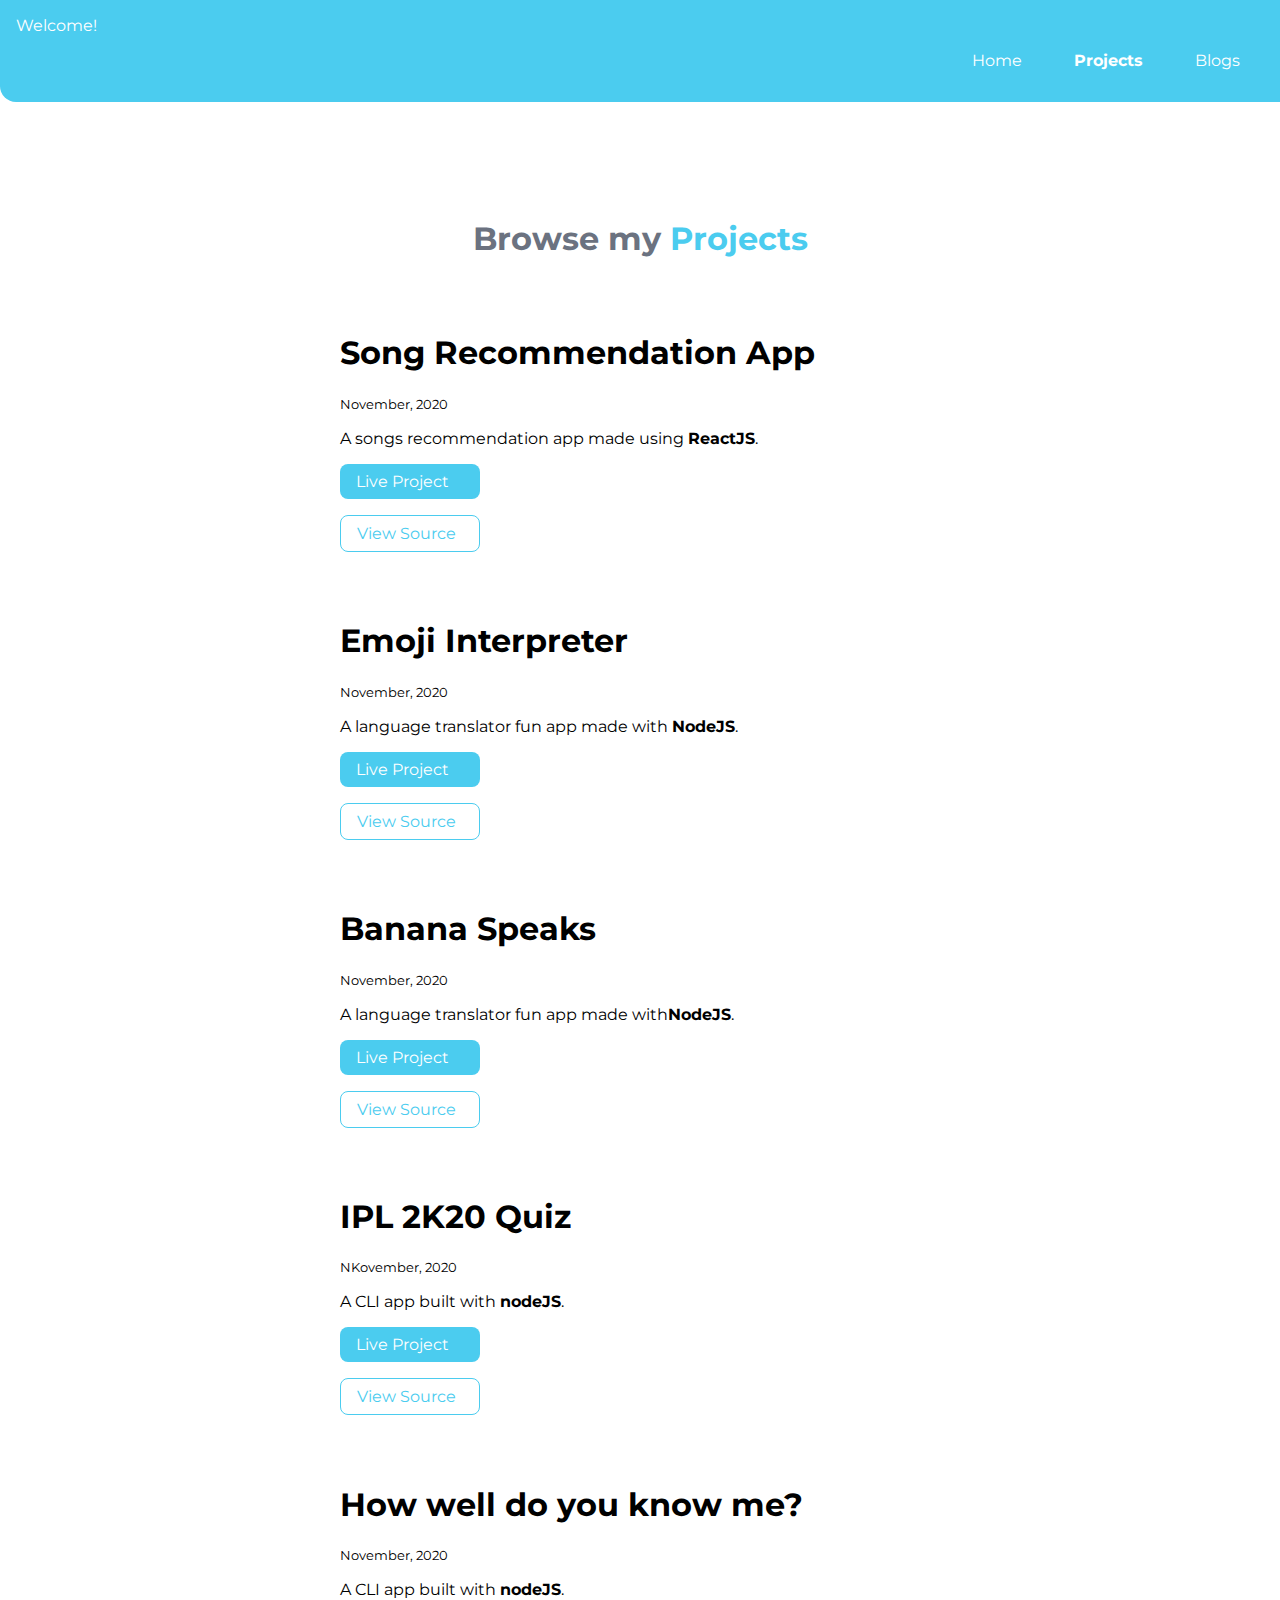
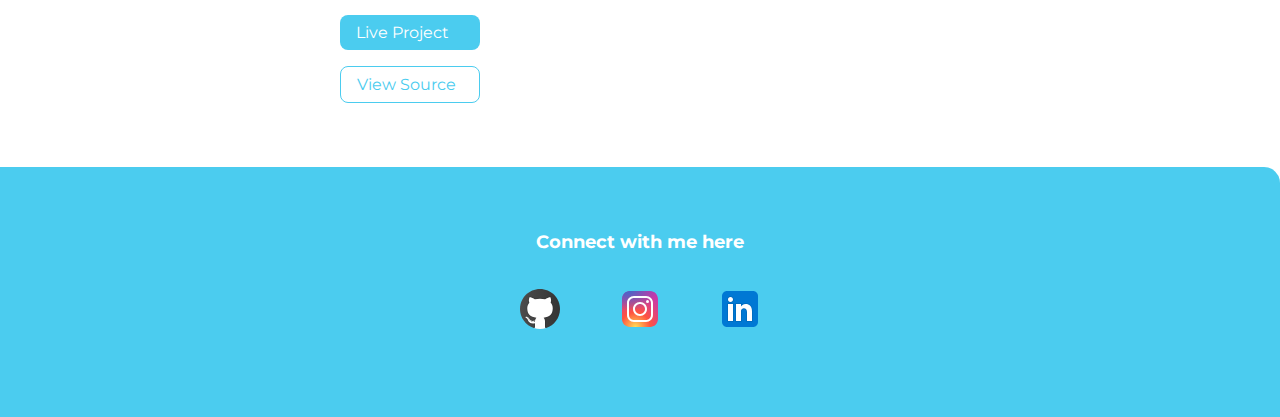
==== projects.html @ 2e37cc68 "initial commit" ====
<!DOCTYPE html>
<html lang="en">

<head>
    <meta charset="UTF-8">
    <meta name="viewport" content="width=device-width, initial-scale=1.0">
    <link href="styles.css" rel="stylesheet" />
    <title>Projects | Gaurav Tajanpure</title>
    <link rel="shortcut icon" href="images/favicon.ico" type="image/x-icon">
</head>

<body>
    <nav class="navigation container">
        <div class="nav-div"><a href="/">Welcome!</a></div>
        <ul class="list-non-bullet nav-pills">
            <li class="list-item-inline">
                <a class="link" href="/">Home</a>
            </li>
            <li class="list-item-inline">
                <a class="link link-active" href="/projects.html">Projects</a>
            </li>
            <li class="list-item-inline">
                <a class="link" href="/blogs.html">Blogs</a>
            </li>
        </ul>
    </nav>

    <header class="hero">
        <h1 class="hero-heading">Browse my <span class="heading-inverted"> Projects</span></h1>
    </header>

    <ul class="list-non-bullet">
        <li>
            <div class="projects-list container container-center ">
                <h1>Song Recommendation App</h1>
                <small>November, 2020</small>
                <p>A songs recommendation app made using <strong>ReactJS</strong>.</p>

                <a class="link link-primary" href="https://y9t8t.csb.app/">Live Project</a>
                <a class="link link-secondary"
                    href="https://github.com/gaurav-16/Song-Recommendations-app">View Source</a>
            </div>

        </li>
        <li>
            <div class="projects-list container container-center ">
                <h1>Emoji Interpreter</h1>
                <small>November, 2020</small>
                <p>A language translator fun app made with <strong>NodeJS</strong>.</p>

                <a class="link link-primary" href="https://p7ybp.csb.app/">Live Project</a>
                <a class="link link-secondary"
                    href="https://github.com/gaurav-16/Emoji-Interpreter">View Source</a>
            </div>

        </li>
        <li>
            <div class="projects-list container container-center ">
                <h1>Banana Speaks</h1>
                <small>November, 2020</small>
                <p>A language translator fun app made with<strong>NodeJS</strong>.</p>

                <a class="link link-primary" href="https://y9t8t.csb.app/">Live Project</a>
                <a class="link link-secondary" href="https://github.com/gaurav-16/Banana-Speaks">View Source</a>
            </div>

        </li>
        <li>
            <div class="projects-list container container-center ">
                <h1>IPL 2K20 Quiz </h1>
                <small>NKovember, 2020</small>
                <p>A CLI app built with <strong>nodeJS</strong>.</p>

                <a class="link link-primary" href="https://p7ybp.csb.app/">Live Project</a>
                <a class="link link-secondary"
                    href="https://github.com/gaurav-16/IPL-2K20-Quiz">View Source</a>
            </div>
        </li>
        <li>
            <div class="projects-list container container-center ">
                <h1>How well do you know me?</h1>
                <small>November, 2020</small>
                <p>A CLI app built with <strong>nodeJS</strong>.</p>

                <a class="link link-primary" href="https://repl.it/@gauravtajanpure/Quiz?embed=true">Live Project</a>
                <a class="link link-secondary" href="https://github.com/gaurav-16/Quiz">View Source</a>
            </div>

        </li>
    </ul>

    <footer class="footer">
        <div class="footer-header">Connect with me here</div>
        <ul class="social-links list-non-bullet">
            <li class="list-item-inline">
                <a class="link" href="https://github.com/gaurav-16">
                    <img src="images/github-img.svg">
                </a>
            </li>
            <li class="list-item-inline">
                <a class="link" href="https://instagram.com/gauravstajanpure">
                    <img src="images/instagram-img.svg">
                </a>
            </li>
            <li class="list-item-inline">
                <a class="link" href="https://linkedin.com/in/gauravtajanpure">
                    <img src="images/linkedin-img.svg">
                </a>
            </li>

        </ul>
    </footer>


</body>

</html>
---- styles.css ----
@import url('https://fonts.googleapis.com/css2?family=Montserrat:wght@400;700&display=swap');

:root {
    --primary-color: #4bccef;
    --off-white: #F3F4F6;
    --dark-gray: #6B7280;
}

body {
    font-family: 'Montserrat', sans-serif;
    margin: 0px
}

hr {
    margin: 2rem 0rem;
}

.margin-md {
    margin: 2rem;
}

.container {
    padding: 0rem 1rem;
}

.container-center {
    max-width: 600px;
    margin: auto;
}

.link {
    box-sizing: border-box;
    text-decoration: none;
    padding: 0.5rem 1rem;
}

.link-primary {
    background-color: var(--primary-color);
    border-radius: 0.5rem;
    color: white;
    display: block;
    max-width: 140px;
    margin: 1rem 1rem 1rem 0rem;
}

.link-secondary {
    color: var(--primary-color);
    border-radius: 0.5rem;
    border: 1px solid var(--primary-color);
    display: block;
    max-width: 140px;
    margin: 1rem 1rem 1rem 0rem;
}

.list-non-bullet {
    list-style: none;
    padding-inline-start: 0px;
}

.list-item-inline {
    display: inline;
    padding: 0rem 0.5rem;
}

.navigation {
    background-color: var(--primary-color);
    color: white;
    padding: 1rem;
    border-bottom-left-radius: 1rem;
}

.navigation .nav-brand {
    font-weight: bold;
}

.nav-div a {
    text-decoration: none;
    color: inherit;
}

.navigation .nav-pills {
    text-align: right;
}

.navigation .link {
    color: white;
}

.navigation .link-active {
    font-weight: bold;
}

.hero {
    padding: 2rem;
    padding-top: 5rem;

}

.hero .hero-img {
    max-width: 80%;
    width: 350px;
    display: block;
    margin: auto;
}

.hero .hero-heading {
    text-align: center;
    padding-top: 1rem;
    color: var(--dark-gray);
}

.hero .hero-heading .heading-inverted {
    color: var(--primary-color);
}

.section {
    padding: 2rem;
}

.section h1 {
    text-align: center;

}

.ow {
    background-color: var(--off-white);
}

.footer {
    background-color: var(--primary-color);
    padding: 4rem 1rem;
    text-align: center;
    color: white;
    border-top-right-radius: 1rem;
}

.footer .link {
    color: white
}

.footer .footer-header {
    font-weight: bold;
    font-size: large;
    padding-bottom: 1rem;
}

.footer ul {
    padding-inline-start: 0px;
}

.projects-list {
    padding-bottom: 2rem;
}

.showcase-blog {
    padding-bottom: 6rem;
}
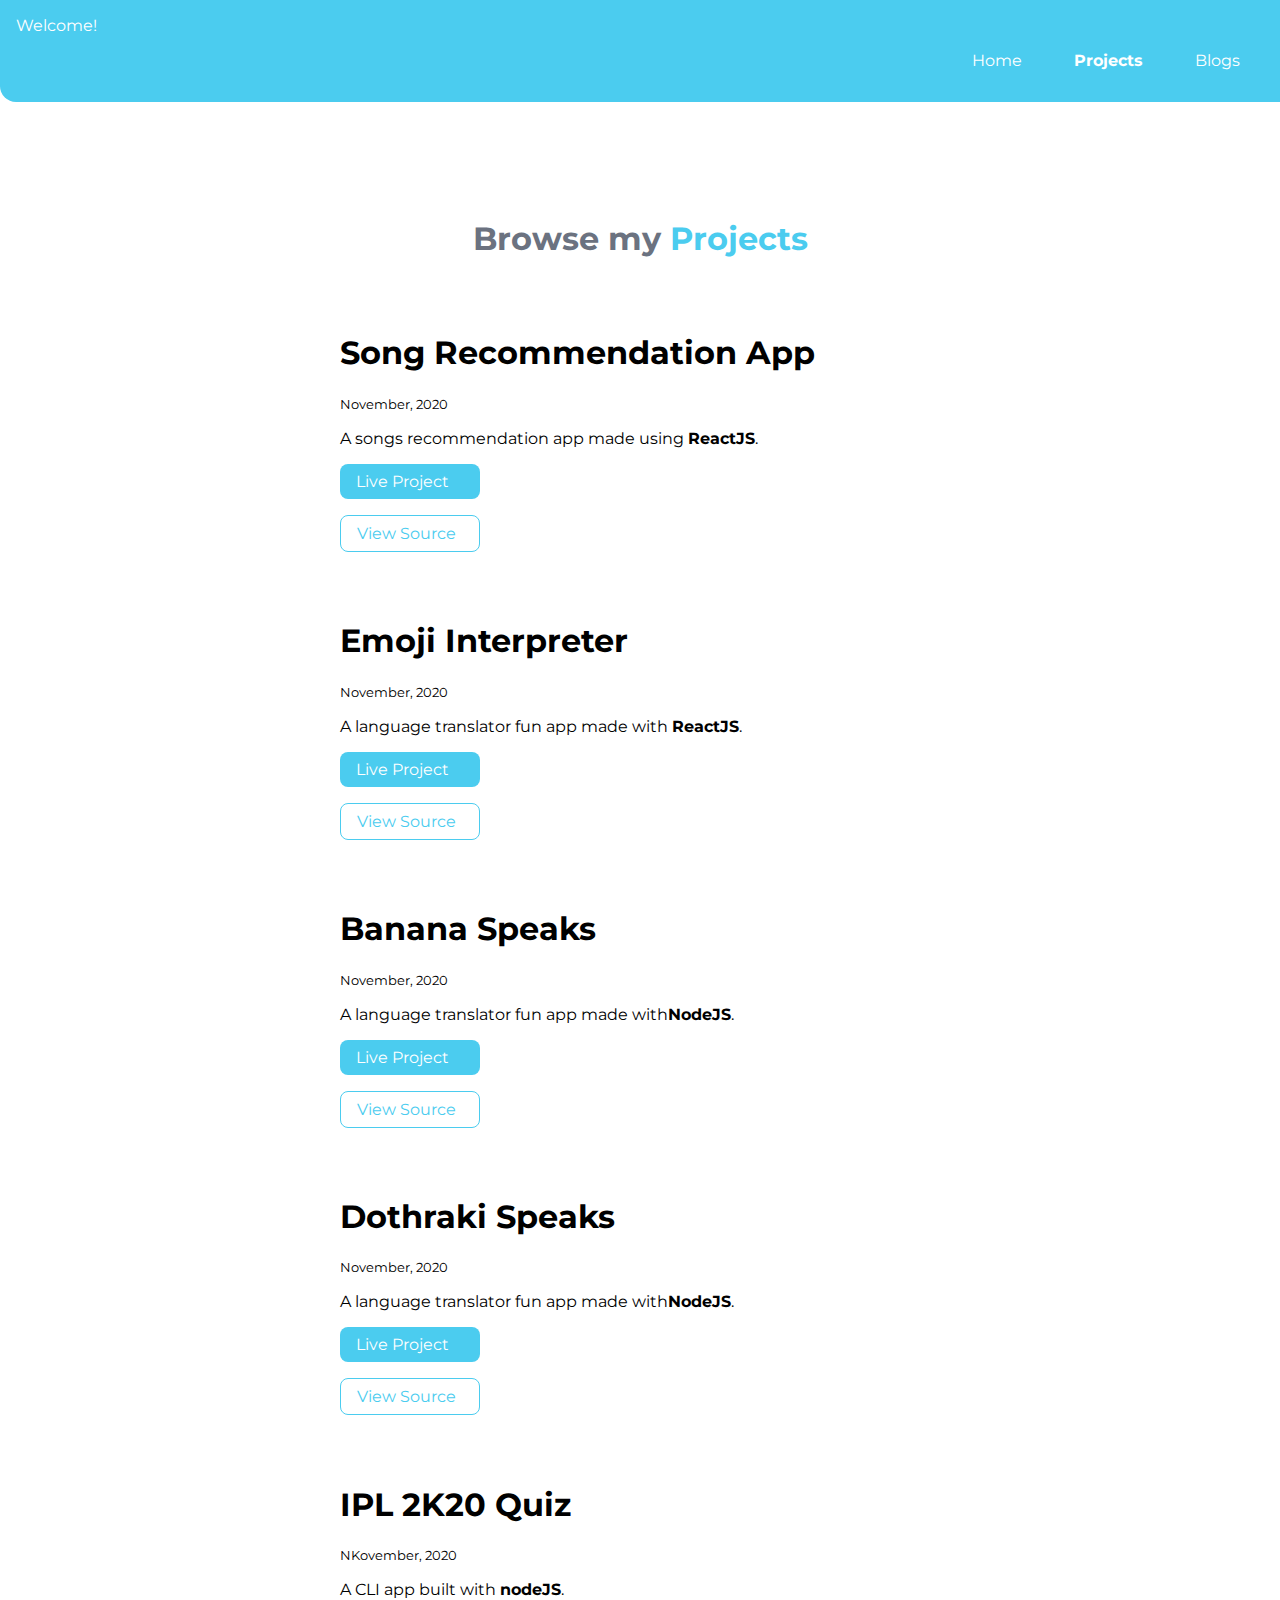
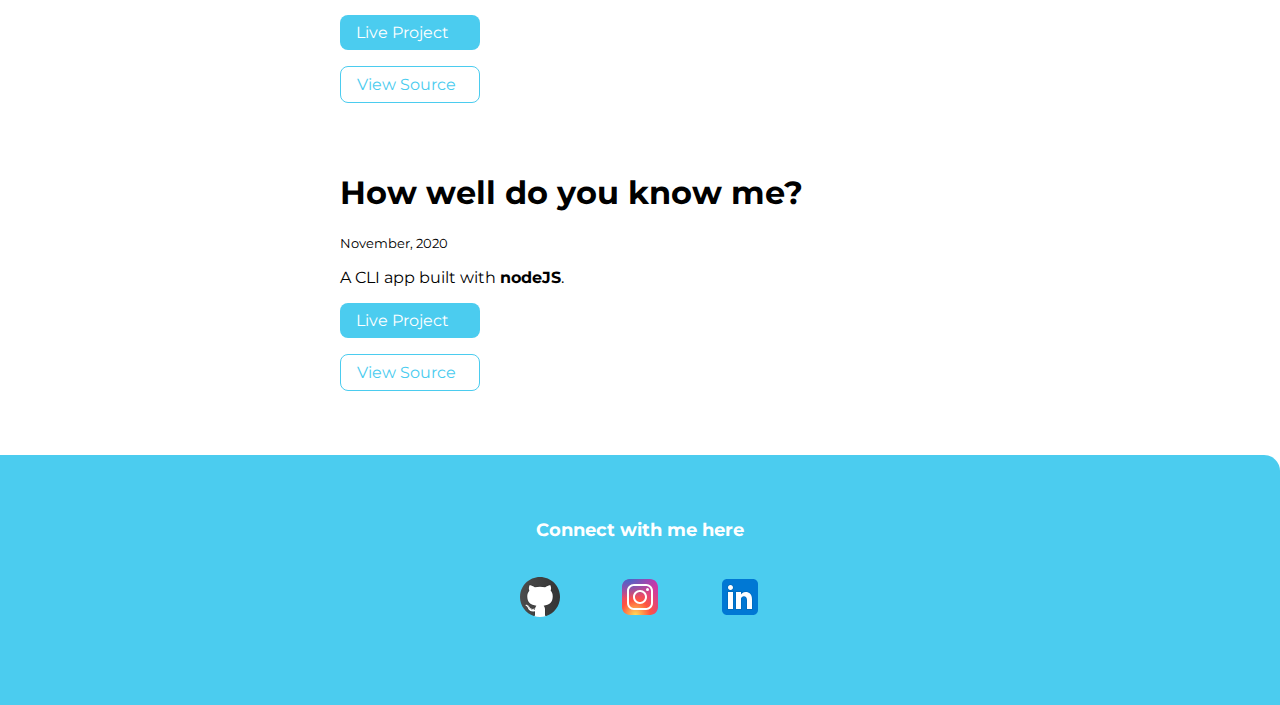
==== commit 261e26ce: "minor changes" ====
--- a/projects.html
+++ b/projects.html
@@ -46,7 +46,7 @@
             <div class="projects-list container container-center ">
                 <h1>Emoji Interpreter</h1>
                 <small>November, 2020</small>
-                <p>A language translator fun app made with <strong>NodeJS</strong>.</p>
+                <p>A language translator fun app made with <strong>ReactJS</strong>.</p>
 
                 <a class="link link-primary" href="https://p7ybp.csb.app/">Live Project</a>
                 <a class="link link-secondary"
@@ -60,8 +60,19 @@
                 <small>November, 2020</small>
                 <p>A language translator fun app made with<strong>NodeJS</strong>.</p>
 
-                <a class="link link-primary" href="https://y9t8t.csb.app/">Live Project</a>
+                <a class="link link-primary" href="https://banana-speakss.netlify.app/">Live Project</a>
                 <a class="link link-secondary" href="https://github.com/gaurav-16/Banana-Speaks">View Source</a>
+            </div>
+
+        </li>
+        <li>
+            <div class="projects-list container container-center ">
+                <h1>Dothraki Speaks</h1>
+                <small>November, 2020</small>
+                <p>A language translator fun app made with<strong>NodeJS</strong>.</p>
+
+                <a class="link link-primary" href="https://dothraki-speakss.netlify.app/">Live Project</a>
+                <a class="link link-secondary" href="https://github.com/gaurav-16/Dothraki_Speaks">View Source</a>
             </div>
 
         </li>
@@ -71,7 +82,7 @@
                 <small>NKovember, 2020</small>
                 <p>A CLI app built with <strong>nodeJS</strong>.</p>
 
-                <a class="link link-primary" href="https://p7ybp.csb.app/">Live Project</a>
+                <a class="link link-primary" href="https://repl.it/@GauravTajanpure/IPL-2K20-Quiz?embed=true">Live Project</a>
                 <a class="link link-secondary"
                     href="https://github.com/gaurav-16/IPL-2K20-Quiz">View Source</a>
             </div>
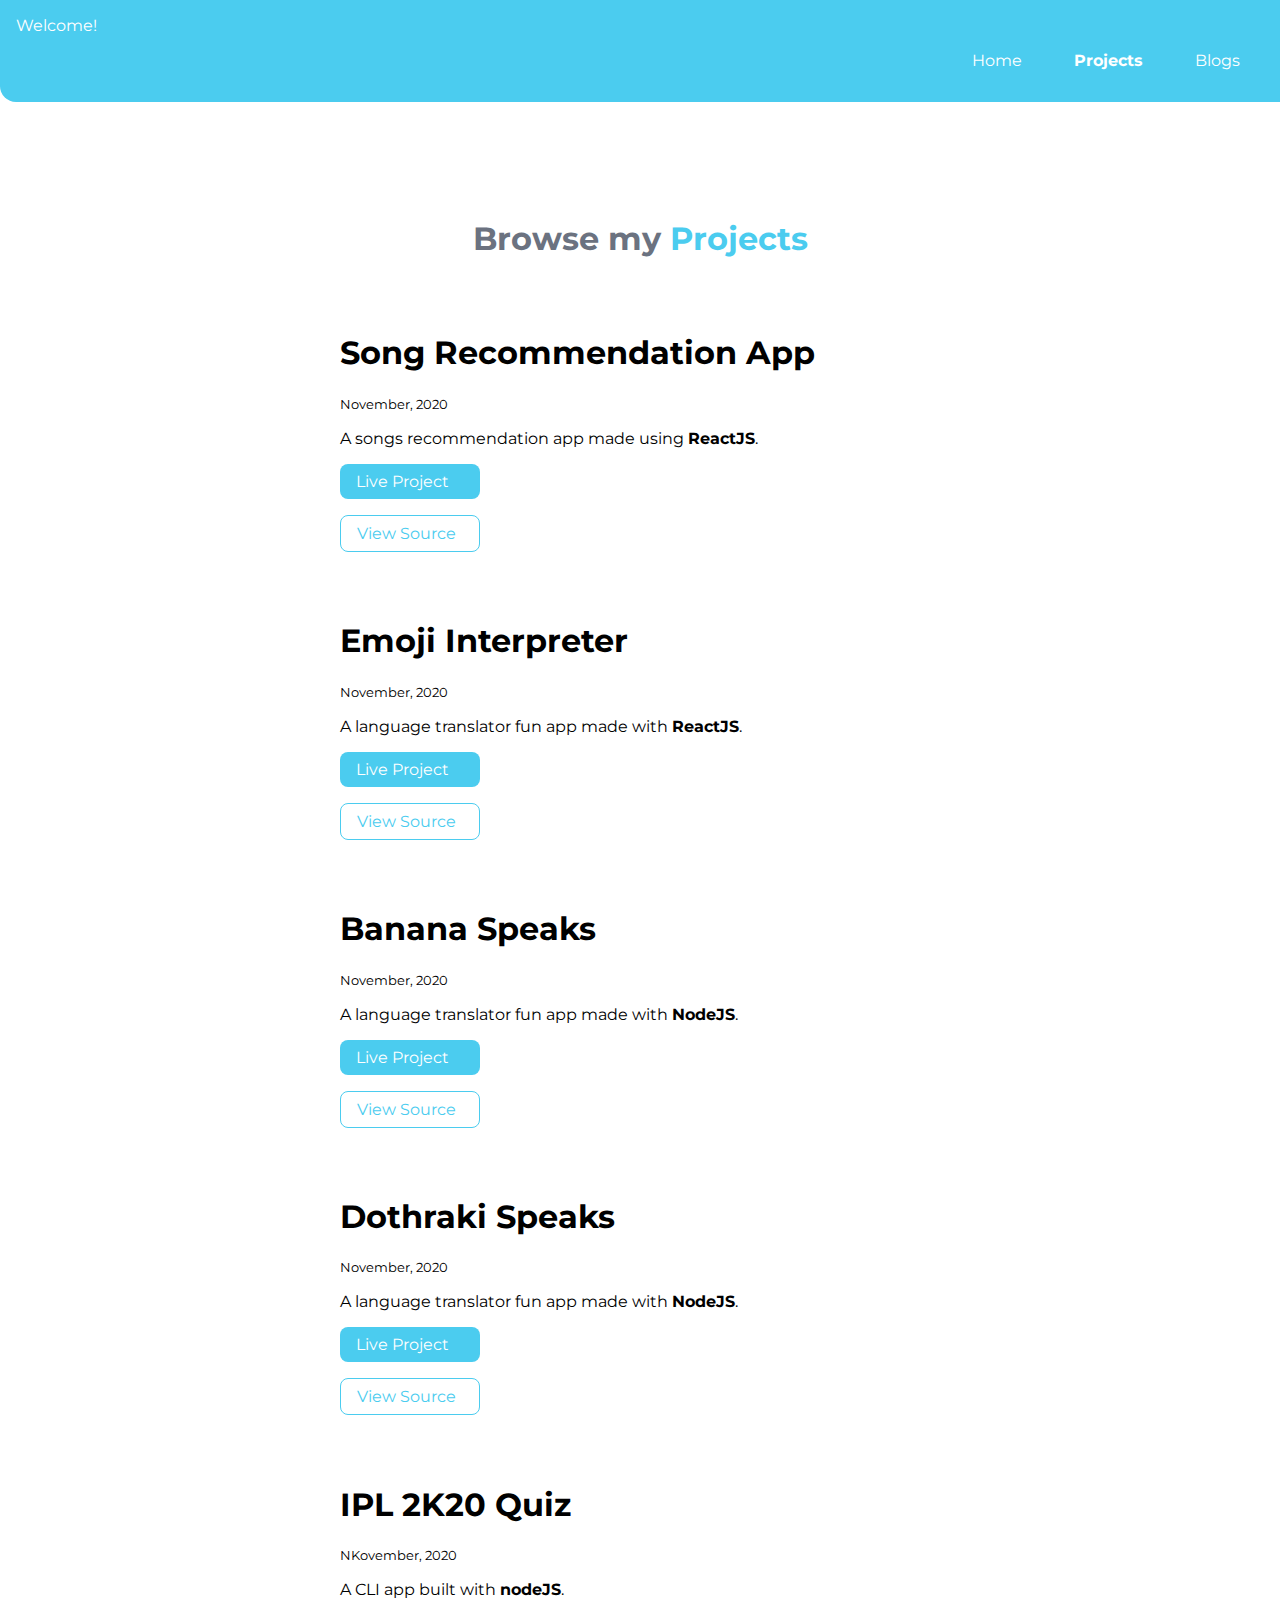
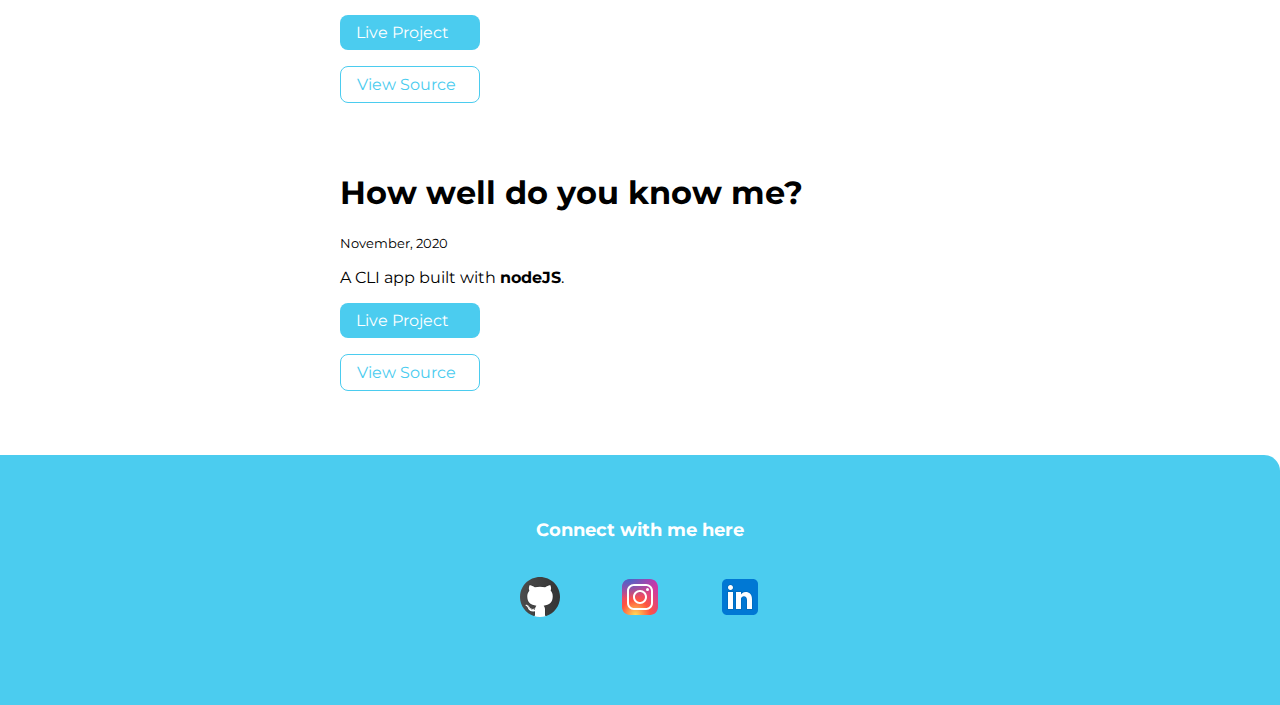
==== commit 3d35ffc0: "minor spacing changes" ====
--- a/projects.html
+++ b/projects.html
@@ -58,7 +58,7 @@
             <div class="projects-list container container-center ">
                 <h1>Banana Speaks</h1>
                 <small>November, 2020</small>
-                <p>A language translator fun app made with<strong>NodeJS</strong>.</p>
+                <p>A language translator fun app made with <strong>NodeJS</strong>.</p>
 
                 <a class="link link-primary" href="https://banana-speakss.netlify.app/">Live Project</a>
                 <a class="link link-secondary" href="https://github.com/gaurav-16/Banana-Speaks">View Source</a>
@@ -69,7 +69,7 @@
             <div class="projects-list container container-center ">
                 <h1>Dothraki Speaks</h1>
                 <small>November, 2020</small>
-                <p>A language translator fun app made with<strong>NodeJS</strong>.</p>
+                <p>A language translator fun app made with <strong>NodeJS</strong>.</p>
 
                 <a class="link link-primary" href="https://dothraki-speakss.netlify.app/">Live Project</a>
                 <a class="link link-secondary" href="https://github.com/gaurav-16/Dothraki_Speaks">View Source</a>
